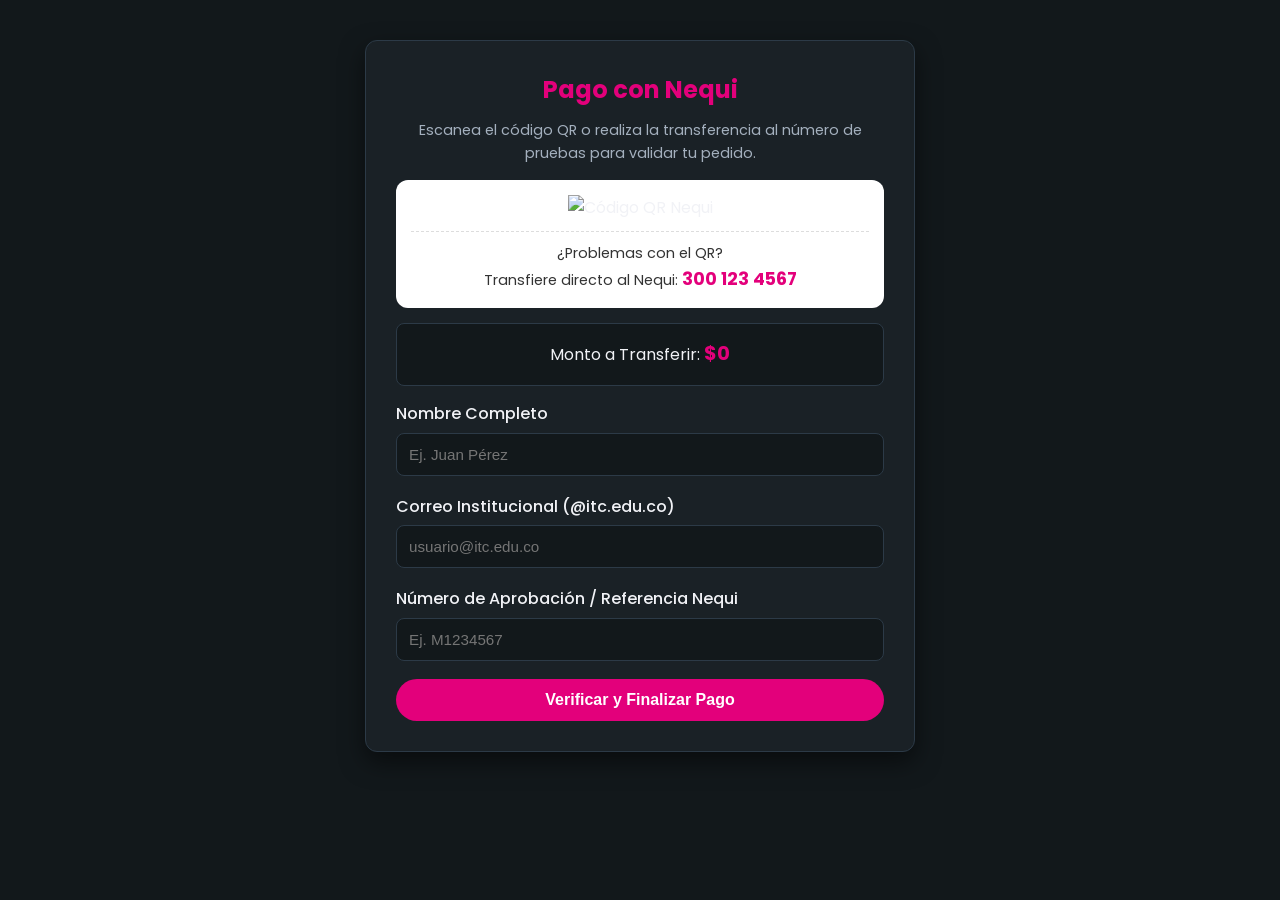
==== checkout.html @ 477646aa "Version inicial proyecto ITC Virtual Store" ====
<!DOCTYPE html>
<html lang="es">
<head>
  <meta charset="UTF-8">
  <meta name="viewport" content="width=device-width, initial-scale=1.0">
  <title>Pago con Nequi | ETITC Store</title>
  <link rel="stylesheet" href="css/style.css">
  <link rel="preconnect" href="https://fonts.googleapis.com">
  <link rel="preconnect" href="https://fonts.gstatic.com" crossorigin>
  <link href="https://fonts.googleapis.com/css2?family=Poppins:wght@300;400;600;700&display=swap" rel="stylesheet">
  <script src="https://kit.fontawesome.com/73f851add2.js" crossorigin="anonymous"></script>
</head>
<body>

  <main class="container">
    <section class="checkout-section">
      <h2><i class="fa-solid fa-qrcode"></i> Pago con Nequi</h2>
      <p class="checkout-subtitle">
        Escanea el código QR o realiza la transferencia al número de pruebas para validar tu pedido.
      </p>

      <div class="qr-container">
        <img src="https://api.qrserver.com/v1/create-qr-code/?size=200x200&data=Nequi-ETITC-Store" alt="Código QR Nequi">
        
        <div class="nequi-alt-info">
          <p>¿Problemas con el QR?</p>
          <p>Transfiere directo al Nequi: <strong class="nequi-phone">300 123 4567</strong></p>
        </div>
      </div>
      
      <div class="resumen-compra">
        <p>Monto a Transferir: <strong id="checkout-total" class="total-monto">$0</strong></p>
      </div>

      <form id="checkout-form">
        <div class="form-group">
          <label for="nombre">Nombre Completo</label>
          <input type="text" id="nombre" placeholder="Ej. Juan Pérez" required>
        </div>

        <div class="form-group">
          <label for="correo">Correo Institucional (@itc.edu.co)</label>
          <input 
            type="email" 
            id="correo" 
            placeholder="usuario@itc.edu.co" 
            required
          >
        </div>

        <div class="form-group">
          <label for="comprobante">Número de Aprobación / Referencia Nequi</label>
          <input type="text" id="comprobante" placeholder="Ej. M1234567" minlength="6" required>
        </div>

        <button type="submit" id="btn-confirmar-pago" class="btn-nequi">Verificar y Finalizar Pago</button>
      </form>
    </section>
  </main>

  <script src="https://cdn.jsdelivr.net/npm/@supabase/supabase-js@2"></script>
  <script type="module" src="./js/checkout.js"></script>
</body>
</html>
---- css/style.css ----
@import url('https://fonts.googleapis.com/css2?family=Poppins:wght@300;400;500;600;700&display=swap');

:root {
  --green-primary: #2ecc71;
  --green-light: #18281e;
  --green-hover: #27ae60;
  --bg-color: #12181b;
  --card-bg: #1a2126;
  --text-color: #f1f2f6;
  --text-muted: #a4b0be;
  --border-color: #2c3a47;
  --border-radius: 12px;
}

* {
  margin: 0;
  padding: 0;
  box-sizing: border-box;
  text-decoration: none;
  list-style: none;
}

body {
  font-family: 'Poppins', sans-serif;
  background-color: var(--bg-color);
  color: var(--text-color);
  line-height: 1.6;
}

.container {
  max-width: 1200px;
  margin: 0 auto;
  padding: 0 20px;
}

/* Header & Menu Nav */
.header {
  background: linear-gradient(135deg, #182026 0%, var(--bg-color) 100%);
  border-bottom: 1px solid var(--border-color);
}

.nav-container {
  display: flex;
  justify-content: space-between;
  align-items: center;
  padding: 20px 0;
}

.logo {
  display: flex;
  align-items: center;
  gap: 12px;
  font-size: 26px;
  font-weight: 700;
  color: var(--text-color);
}

.logo span {
  color: var(--green-primary);
}

.logo img {
  width: 45px;
  height: 45px;
  object-fit: contain;
}

.navbar ul {
  display: flex;
  gap: 20px;
}

.navbar ul li a {
  color: var(--text-color);
  font-weight: 500;
  transition: color 0.3s;
}

.navbar ul li a:hover {
  color: var(--green-primary);
}

#menu, .menu-icono {
  display: none;
}

/* Hero Section */
.hero {
  padding: 80px 0;
  text-align: center;
}

.hero-txt h1 {
  font-size: 2.8rem;
  margin-bottom: 15px;
}

.hero-txt h1 span {
  color: var(--green-primary);
}

.hero-txt p {
  font-size: 1.1rem;
  color: var(--text-muted);
  max-width: 600px;
  margin: 0 auto 30px auto;
}

.btn-primary {
  display: inline-block;
  padding: 12px 32px;
  background-color: var(--green-primary);
  color: #ffffff;
  border-radius: 25px;
  font-weight: 600;
  transition: background-color 0.3s ease;
  border: none;
  cursor: pointer;
  text-align: center;
}

.btn-primary:hover {
  background-color: var(--green-hover);
}

/* Beneficios */
.beneficios {
  padding: 60px 0;
  text-align: center;
}

.beneficios h2 {
  font-size: 2rem;
  margin-bottom: 40px;
}

.beneficios-grid {
  display: flex;
  gap: 20px;
  flex-wrap: wrap;
}

.beneficio-card {
  flex: 1;
  min-width: 250px;
  background: var(--card-bg);
  padding: 30px 20px;
  border-radius: var(--border-radius);
  border: 1px solid var(--border-color);
  box-shadow: 0 4px 15px rgba(0,0,0,0.3);
}

.beneficio-card i {
  font-size: 2.5rem;
  color: var(--green-primary);
  margin-bottom: 15px;
}

/* Catálogo de Productos */
.planes-section {
  padding: 60px 0;
}

.planes-section h2 {
  text-align: center;
  font-size: 2rem;
  margin-bottom: 40px;
}

.productos-container {
  display: grid;
  grid-template-columns: repeat(auto-fill, minmax(260px, 1fr));
  gap: 25px;
}

.producto-card {
  background: var(--card-bg);
  border-radius: var(--border-radius);
  border: 1px solid var(--border-color);
  overflow: hidden;
  box-shadow: 0 4px 15px rgba(0,0,0,0.3);
  display: flex;
  flex-direction: column;
  transition: transform 0.3s ease, box-shadow 0.3s ease, border-color 0.3s ease;
}

.producto-card:hover {
  transform: translateY(-5px);
  border-color: var(--green-primary);
  box-shadow: 0 8px 25px rgba(0,0,0,0.5);
}

.producto-card img {
  width: 100%;
  height: 200px;
  object-fit: cover;
}

.producto-info {
  padding: 20px;
  display: flex;
  flex-direction: column;
  flex-grow: 1;
}

.producto-title {
  font-size: 1.1rem;
  margin-bottom: 10px;
  color: var(--text-color);
}

.producto-precio {
  font-size: 1.25rem;
  color: var(--green-primary);
  font-weight: 700;
  margin-bottom: 15px;
}

.btn-comprar {
  margin-top: auto;
  padding: 10px;
  background-color: var(--green-primary);
  color: #fff;
  border: none;
  border-radius: 6px;
  font-weight: 600;
  cursor: pointer;
  transition: background-color 0.3s;
}

.btn-comprar:hover {
  background-color: var(--green-hover);
}

/* Contacto */
.contact {
  padding: 60px 0;
}

.contact-content {
  background: var(--green-light);
  border: 1px solid var(--green-primary);
  border-radius: var(--border-radius);
  padding: 40px 20px;
  text-align: center;
}

.contact-content h2 {
  margin-bottom: 20px;
}

.contact form {
  display: flex;
  justify-content: center;
  gap: 10px;
  max-width: 500px;
  margin: 0 auto;
}

.contact input {
  flex-grow: 1;
  padding: 12px 20px;
  background-color: var(--bg-color);
  color: var(--text-color);
  border: 1px solid var(--border-color);
  border-radius: 25px;
  outline: none;
}

.contact input::placeholder {
  color: var(--text-muted);
}

.btn-submit {
  padding: 12px 25px;
  background-color: var(--green-primary);
  color: white;
  border: none;
  border-radius: 25px;
  cursor: pointer;
  font-weight: 600;
}

.btn-submit:hover {
  background-color: var(--green-hover);
}

/* Footer */
.footer-container {
  text-align: center;
  padding: 30px 0;
  border-top: 1px solid var(--border-color);
  color: var(--text-muted);
}

/* Carrito Flotante */
.carrito-widget {
  position: fixed;
  bottom: 25px;
  right: 25px;
  z-index: 1000;
}

.btn-carrito {
  background-color: var(--green-primary);
  color: #fff;
  border: none;
  width: 60px;
  height: 60px;
  border-radius: 50%;
  font-size: 1.4rem;
  cursor: pointer;
  position: relative;
  box-shadow: 0 4px 15px rgba(0,0,0,0.4);
}

#carrito-contador {
  position: absolute;
  top: -5px;
  right: -5px;
  background-color: #e74c3c;
  color: white;
  border-radius: 50%;
  padding: 2px 8px;
  font-size: 0.8rem;
  font-weight: bold;
}

.carrito-modal {
  position: absolute;
  bottom: 70px;
  right: 0;
  width: 340px;
  background-color: var(--card-bg);
  border: 1px solid var(--border-color);
  border-radius: var(--border-radius);
  padding: 20px;
  box-shadow: 0 10px 25px rgba(0,0,0,0.5);
}

.carrito-modal.oculto {
  display: none;
}

.carrito-modal h3 {
  margin-bottom: 15px;
  border-bottom: 1px solid var(--border-color);
  padding-bottom: 10px;
}

#carrito-lista {
  max-height: 200px;
  overflow-y: auto;
  margin-bottom: 15px;
}

.item-carrito {
  display: flex;
  justify-content: space-between;
  align-items: center;
  margin-bottom: 12px;
  font-size: 0.9rem;
  border-bottom: 1px dashed var(--border-color);
  padding-bottom: 8px;
}

.item-carrito span {
  flex-grow: 1;
  padding-right: 10px;
}

.btn-eliminar-uno {
  background: none;
  border: none;
  color: #e74c3c;
  cursor: pointer;
  font-size: 1.1rem;
  transition: color 0.2s;
}

.btn-eliminar-uno:hover {
  color: #c0392b;
}

.carrito-resumen {
  border-top: 1px solid var(--border-color);
  padding-top: 15px;
  text-align: right;
}

.carrito-resumen #btn-pagar {
  width: 100%;
  margin-top: 10px;
  padding: 10px;
  background-color: var(--green-primary);
  color: white;
  border: none;
  border-radius: 6px;
  cursor: pointer;
  font-weight: 600;
}

/* --- ESTILOS CHECKOUT NEQUI --- */
.checkout-section {
  max-width: 550px;
  margin: 40px auto;
  background-color: var(--card-bg);
  border: 1px solid var(--border-color);
  border-radius: var(--border-radius);
  padding: 30px;
  box-shadow: 0 10px 25px rgba(0, 0, 0, 0.5);
}

.checkout-section h2 {
  margin-bottom: 10px;
  text-align: center;
  color: #e3007b;
}

.checkout-subtitle {
  text-align: center;
  color: var(--text-muted);
  font-size: 0.9rem;
  margin-bottom: 15px;
}

.qr-container {
  text-align: center;
  background-color: #fff;
  padding: 15px;
  border-radius: 12px;
  margin: 15px 0;
}

.qr-container img {
  width: 200px;
  height: 200px;
  object-fit: contain;
}

.nequi-alt-info {
  margin-top: 10px;
  padding-top: 10px;
  border-top: 1px dashed #ddd;
  color: #333;
  font-size: 0.9rem;
}

.nequi-phone {
  color: #e3007b;
  font-size: 1.1rem;
}

.form-group {
  margin-bottom: 18px;
}

.form-group label {
  display: block;
  margin-bottom: 6px;
  font-weight: 500;
}

.form-group input {
  width: 100%;
  padding: 12px;
  background-color: var(--bg-color);
  border: 1px solid var(--border-color);
  border-radius: 8px;
  color: var(--text-color);
  font-size: 0.95rem;
  outline: none;
}

.form-group input:focus {
  border-color: #e3007b;
}

.resumen-compra {
  background-color: var(--bg-color);
  padding: 15px;
  border-radius: 8px;
  margin-bottom: 15px;
  border: 1px solid var(--border-color);
  text-align: center;
}

.total-monto {
  color: #e3007b;
  font-size: 1.2rem;
}

.btn-nequi {
  background-color: #e3007b;
  color: white;
  border: none;
  padding: 12px;
  border-radius: 25px;
  font-weight: 600;
  width: 100%;
  cursor: pointer;
  font-size: 1rem;
  transition: background 0.3s;
}

.btn-nequi:hover {
  background-color: #b00060;
}

/* Responsive */
@media (max-width: 768px) {
  .menu-icono {
    display: block;
    font-size: 24px;
    color: var(--text-color);
    cursor: pointer;
  }

  .navbar {
    position: absolute;
    top: 70px;
    left: 0;
    right: 0;
    background-color: var(--card-bg);
    border-bottom: 1px solid var(--border-color);
    display: none;
    box-shadow: 0 4px 10px rgba(0,0,0,0.5);
  }

  .navbar ul {
    flex-direction: column;
    padding: 20px;
    text-align: center;
  }

  #menu:checked ~ .navbar {
    display: block;
  }

  .contact form {
    flex-direction: column;
  }
}
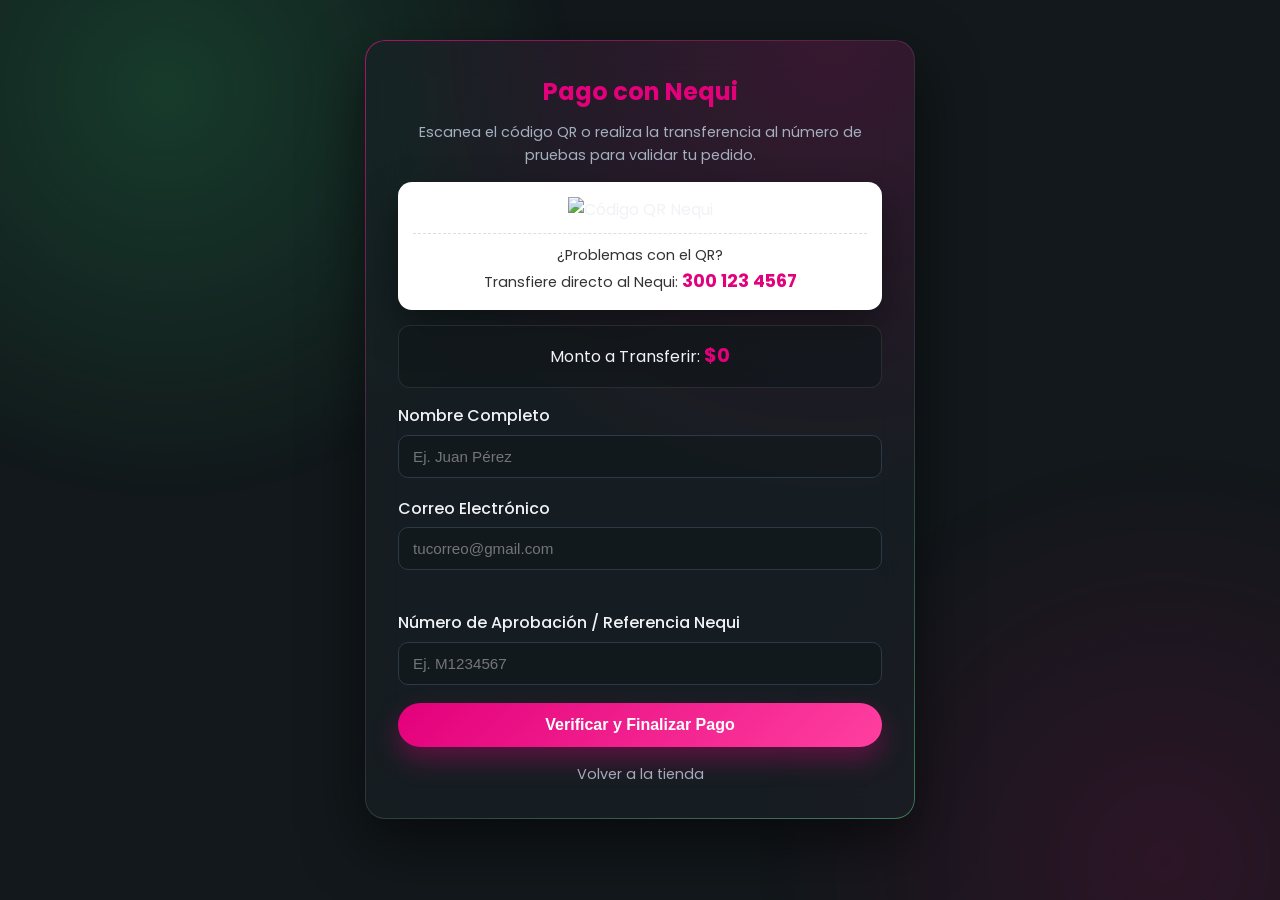
==== commit d746d1fc: "Improve virtual store checkout and 3D effects Co-authored-by: Copilot <223556219+Copilot@users.norep" ====
--- a/checkout.html
+++ b/checkout.html
@@ -3,17 +3,18 @@
 <head>
   <meta charset="UTF-8">
   <meta name="viewport" content="width=device-width, initial-scale=1.0">
+  <meta name="theme-color" content="#12181b">
   <title>Pago con Nequi | ETITC Store</title>
   <link rel="stylesheet" href="css/style.css">
   <link rel="preconnect" href="https://fonts.googleapis.com">
   <link rel="preconnect" href="https://fonts.gstatic.com" crossorigin>
-  <link href="https://fonts.googleapis.com/css2?family=Poppins:wght@300;400;600;700&display=swap" rel="stylesheet">
+  <link href="https://fonts.googleapis.com/css2?family=Poppins:wght@300;400;500;600;700&display=swap" rel="stylesheet">
   <script src="https://kit.fontawesome.com/73f851add2.js" crossorigin="anonymous"></script>
 </head>
 <body>
 
   <main class="container">
-    <section class="checkout-section">
+    <section class="checkout-section reveal" data-tilt data-tilt-max="3" data-tilt-scale="1.01" data-tilt-pausar-foco>
       <h2><i class="fa-solid fa-qrcode"></i> Pago con Nequi</h2>
       <p class="checkout-subtitle">
         Escanea el código QR o realiza la transferencia al número de pruebas para validar tu pedido.
@@ -35,17 +36,21 @@
       <form id="checkout-form">
         <div class="form-group">
           <label for="nombre">Nombre Completo</label>
-          <input type="text" id="nombre" placeholder="Ej. Juan Pérez" required>
+          <input type="text" id="nombre" placeholder="Ej. Juan Pérez" autocomplete="name" required>
         </div>
 
         <div class="form-group">
-          <label for="correo">Correo Institucional (@itc.edu.co)</label>
+          <label for="correo">Correo Electrónico</label>
           <input 
             type="email" 
             id="correo" 
-            placeholder="usuario@itc.edu.co" 
+            placeholder="tucorreo@gmail.com"
+            autocomplete="email"
+            inputmode="email"
+            aria-describedby="correo-error"
             required
           >
+          <small id="correo-error" class="form-error" role="alert"></small>
         </div>
 
         <div class="form-group">
@@ -55,6 +60,8 @@
 
         <button type="submit" id="btn-confirmar-pago" class="btn-nequi">Verificar y Finalizar Pago</button>
       </form>
+
+      <a href="index.html" class="volver-tienda"><i class="fa-solid fa-arrow-left"></i> Volver a la tienda</a>
     </section>
   </main>
 
--- a/css/style.css
+++ b/css/style.css
@@ -1,4 +1,8 @@
-@import url('https://fonts.googleapis.com/css2?family=Poppins:wght@300;400;500;600;700&display=swap');
+/* =====================================================================
+   ETITC Virtual Store — style.css
+   Fuente Poppins: se carga con <link> en cada HTML (sin @import bloqueante).
+   Animaciones: solo transform / opacity (GPU). Efectos pesados se reducen en móvil.
+   ===================================================================== */
 
 :root {
   --green-primary: #2ecc71;
@@ -10,6 +14,13 @@
   --text-muted: #a4b0be;
   --border-color: #2c3a47;
   --border-radius: 12px;
+
+  /* Nuevos tokens */
+  --nequi: #e3007b;
+  --nequi-dark: #b00060;
+  --glass-bg: rgba(26, 33, 38, 0.62);
+  --glass-border: rgba(255, 255, 255, 0.09);
+  --ease-out: cubic-bezier(0.22, 1, 0.36, 1);
 }
 
 * {
@@ -20,11 +31,49 @@
   list-style: none;
 }
 
+html {
+  scroll-behavior: smooth;
+  scroll-padding-top: 90px;
+}
+
 body {
   font-family: 'Poppins', sans-serif;
   background-color: var(--bg-color);
   color: var(--text-color);
   line-height: 1.6;
+  overflow-x: hidden;
+}
+
+/* ---------- Fondo "aurora" (2 orbes con deriva suave, solo transform) ---------- */
+body::before,
+body::after {
+  content: "";
+  position: fixed;
+  z-index: -1;
+  pointer-events: none;
+  width: 70vmax;
+  height: 70vmax;
+  border-radius: 50%;
+  will-change: transform;
+}
+
+body::before {
+  top: -28vmax;
+  left: -22vmax;
+  background: radial-gradient(circle, rgba(46, 204, 113, 0.2), transparent 65%);
+  animation: deriva 24s ease-in-out infinite alternate;
+}
+
+body::after {
+  bottom: -32vmax;
+  right: -26vmax;
+  background: radial-gradient(circle, rgba(227, 0, 123, 0.13), transparent 65%);
+  animation: deriva 30s ease-in-out infinite alternate-reverse;
+}
+
+@keyframes deriva {
+  from { transform: translate3d(0, 0, 0) scale(1); }
+  to   { transform: translate3d(9vmax, 6vmax, 0) scale(1.15); }
 }
 
 .container {
@@ -33,17 +82,22 @@
   padding: 0 20px;
 }
 
-/* Header & Menu Nav */
+/* ===================== Header & Menu Nav (glass) ===================== */
 .header {
-  background: linear-gradient(135deg, #182026 0%, var(--bg-color) 100%);
-  border-bottom: 1px solid var(--border-color);
+  position: sticky;
+  top: 0;
+  z-index: 900;
+  background: rgba(18, 24, 27, 0.65);
+  -webkit-backdrop-filter: blur(16px) saturate(140%);
+  backdrop-filter: blur(16px) saturate(140%);
+  border-bottom: 1px solid var(--glass-border);
 }
 
 .nav-container {
   display: flex;
   justify-content: space-between;
   align-items: center;
-  padding: 20px 0;
+  padding: 14px 0;
 }
 
 .logo {
@@ -63,75 +117,260 @@
   width: 45px;
   height: 45px;
   object-fit: contain;
+  transition: transform 0.6s var(--ease-out);
+}
+
+.logo:hover img {
+  transform: rotateY(360deg);
 }
 
 .navbar ul {
   display: flex;
-  gap: 20px;
+  gap: 8px;
 }
 
 .navbar ul li a {
+  position: relative;
+  display: block;
+  padding: 6px 14px;
   color: var(--text-color);
   font-weight: 500;
-  transition: color 0.3s;
+  border-radius: 20px;
+  transition: color 0.3s, background-color 0.3s;
 }
 
 .navbar ul li a:hover {
   color: var(--green-primary);
+  background-color: rgba(46, 204, 113, 0.1);
 }
 
 #menu, .menu-icono {
   display: none;
 }
 
-/* Hero Section */
+/* ===================== Hero 3D ===================== */
 .hero {
-  padding: 80px 0;
-  text-align: center;
+  padding: 70px 0 40px;
+}
+
+.hero-grid {
+  display: grid;
+  grid-template-columns: 1.1fr 0.9fr;
+  align-items: center;
+  gap: 40px;
+}
+
+.hero-txt {
+  text-align: left;
+}
+
+.hero-badge {
+  display: inline-flex;
+  align-items: center;
+  gap: 8px;
+  padding: 6px 16px;
+  margin-bottom: 18px;
+  font-size: 0.85rem;
+  font-weight: 500;
+  color: var(--green-primary);
+  background: rgba(46, 204, 113, 0.1);
+  border: 1px solid rgba(46, 204, 113, 0.3);
+  border-radius: 25px;
 }
 
 .hero-txt h1 {
-  font-size: 2.8rem;
-  margin-bottom: 15px;
+  font-size: clamp(2.2rem, 5vw, 3.6rem);
+  line-height: 1.1;
+  margin-bottom: 18px;
 }
 
 .hero-txt h1 span {
+  background: linear-gradient(90deg, var(--green-primary), #7bed9f);
+  -webkit-background-clip: text;
+  background-clip: text;
+  -webkit-text-fill-color: transparent;
   color: var(--green-primary);
 }
 
 .hero-txt p {
   font-size: 1.1rem;
   color: var(--text-muted);
-  max-width: 600px;
-  margin: 0 auto 30px auto;
-}
-
+  max-width: 520px;
+  margin: 0 0 30px 0;
+}
+
+/* Escena 3D: pila de capas de cristal */
+.hero-3d {
+  perspective: 1100px;
+  height: 380px;
+  display: grid;
+  place-items: center;
+}
+
+.hero-float {
+  animation: flotar 7s ease-in-out infinite;
+}
+
+@keyframes flotar {
+  0%, 100% { transform: translateY(-8px); }
+  50%      { transform: translateY(10px); }
+}
+
+.hero-stack {
+  --hrx: -12deg;
+  --hry: 18deg;
+  position: relative;
+  width: 270px;
+  height: 270px;
+  transform-style: preserve-3d;
+  transform: rotateX(var(--hrx)) rotateY(var(--hry));
+  transition: transform 0.35s ease-out;
+}
+
+.hero-layer {
+  position: absolute;
+  inset: 0;
+  border-radius: 28px;
+  border: 1px solid var(--glass-border);
+}
+
+.hero-layer.l1 {
+  transform: translateZ(-90px) scale(1.08);
+  background: linear-gradient(135deg, rgba(46, 204, 113, 0.5), rgba(24, 40, 30, 0.2));
+  box-shadow: 0 40px 80px rgba(46, 204, 113, 0.18);
+}
+
+.hero-layer.l2 {
+  transform: translateZ(-30px);
+  background:
+    linear-gradient(rgba(255, 255, 255, 0.05) 1px, transparent 1px) 0 0 / 28px 28px,
+    linear-gradient(90deg, rgba(255, 255, 255, 0.05) 1px, transparent 1px) 0 0 / 28px 28px,
+    rgba(26, 33, 38, 0.7);
+}
+
+.hero-layer.l3 {
+  inset: 26px;
+  transform: translateZ(40px);
+  display: grid;
+  place-items: center;
+  font-size: 4.2rem;
+  color: var(--green-primary);
+  background: linear-gradient(145deg, rgba(255, 255, 255, 0.14), rgba(255, 255, 255, 0.03));
+  border-color: rgba(255, 255, 255, 0.18);
+  box-shadow: inset 0 1px 0 rgba(255, 255, 255, 0.2), 0 20px 40px rgba(0, 0, 0, 0.35);
+}
+
+.hero-chip {
+  position: absolute;
+  display: grid;
+  place-items: center;
+  width: 54px;
+  height: 54px;
+  font-size: 1.3rem;
+  color: #fff;
+  border-radius: 16px;
+  background: linear-gradient(135deg, var(--green-primary), var(--green-hover));
+  box-shadow: 0 14px 28px rgba(0, 0, 0, 0.4);
+  transform: translateZ(120px);
+}
+
+.hero-chip.c1 { top: -14px; right: -18px; }
+.hero-chip.c2 { bottom: 26px; left: -26px; background: linear-gradient(135deg, #e3007b, #ff5fb0); transform: translateZ(95px); }
+.hero-chip.c3 { bottom: -18px; right: 34px; background: linear-gradient(135deg, #3498db, #74b9ff); transform: translateZ(140px); }
+
+/* ===================== Botones ===================== */
 .btn-primary {
+  position: relative;
+  overflow: hidden;
   display: inline-block;
   padding: 12px 32px;
-  background-color: var(--green-primary);
+  background: linear-gradient(135deg, var(--green-primary), var(--green-hover));
   color: #ffffff;
   border-radius: 25px;
   font-weight: 600;
-  transition: background-color 0.3s ease;
   border: none;
   cursor: pointer;
   text-align: center;
+  box-shadow: 0 8px 20px rgba(46, 204, 113, 0.25);
+  transition: transform 0.3s var(--ease-out), box-shadow 0.3s ease;
+}
+
+.btn-primary::after {
+  content: "";
+  position: absolute;
+  top: 0;
+  left: -75%;
+  width: 50%;
+  height: 100%;
+  background: linear-gradient(120deg, transparent, rgba(255, 255, 255, 0.35), transparent);
+  transform: skewX(-20deg);
 }
 
 .btn-primary:hover {
-  background-color: var(--green-hover);
-}
-
-/* Beneficios */
+  transform: translateY(-3px);
+  box-shadow: 0 14px 28px rgba(46, 204, 113, 0.35);
+}
+
+.btn-primary:hover::after {
+  left: 130%;
+  transition: left 0.7s ease;
+}
+
+.btn-primary:active {
+  transform: translateY(0) scale(0.98);
+}
+
+/* ===================== Tilt genérico ===================== */
+[data-tilt] {
+  position: relative;
+  transform-style: preserve-3d;
+  transform: perspective(1000px) rotateX(0deg) rotateY(0deg) scale(1);
+  transition: transform 0.6s var(--ease-out), box-shadow 0.4s ease, border-color 0.3s ease;
+}
+
+[data-tilt].is-tilting {
+  transition: transform 0.08s linear, box-shadow 0.25s ease, border-color 0.3s ease;
+  will-change: transform;
+}
+
+/* Brillo (glare) que sigue al cursor */
+[data-tilt]::after {
+  content: "";
+  position: absolute;
+  inset: 0;
+  border-radius: inherit;
+  pointer-events: none;
+  opacity: 0;
+  background: radial-gradient(circle at var(--mx, 50%) var(--my, 0%), rgba(255, 255, 255, 0.16), transparent 55%);
+  transition: opacity 0.35s ease;
+}
+
+[data-tilt].is-tilting::after {
+  opacity: 1;
+}
+
+/* ===================== Beneficios ===================== */
 .beneficios {
   padding: 60px 0;
   text-align: center;
 }
 
-.beneficios h2 {
+.beneficios h2,
+.planes-section h2 {
+  position: relative;
   font-size: 2rem;
-  margin-bottom: 40px;
+  margin-bottom: 48px;
+}
+
+.beneficios h2::after,
+.planes-section h2::after {
+  content: "";
+  display: block;
+  width: 56px;
+  height: 4px;
+  margin: 12px auto 0;
+  border-radius: 4px;
+  background: linear-gradient(90deg, var(--green-primary), #7bed9f);
 }
 
 .beneficios-grid {
@@ -143,57 +382,94 @@
 .beneficio-card {
   flex: 1;
   min-width: 250px;
-  background: var(--card-bg);
-  padding: 30px 20px;
-  border-radius: var(--border-radius);
-  border: 1px solid var(--border-color);
-  box-shadow: 0 4px 15px rgba(0,0,0,0.3);
+  background: linear-gradient(160deg, rgba(36, 46, 53, 0.75), rgba(22, 28, 33, 0.8));
+  padding: 34px 22px;
+  border-radius: 16px;
+  border: 1px solid var(--glass-border);
+  box-shadow: var(--sx, 0px) var(--sy, 10px) 30px rgba(0, 0, 0, 0.35);
 }
 
 .beneficio-card i {
+  display: inline-block;
   font-size: 2.5rem;
   color: var(--green-primary);
   margin-bottom: 15px;
-}
-
-/* Catálogo de Productos */
+  transition: transform 0.4s var(--ease-out), text-shadow 0.4s ease;
+}
+
+.beneficio-card.is-tilting i {
+  transform: translateZ(46px);
+  text-shadow: 0 0 22px rgba(46, 204, 113, 0.7);
+}
+
+.beneficio-card h3 {
+  transition: transform 0.4s var(--ease-out);
+}
+
+.beneficio-card.is-tilting h3 {
+  transform: translateZ(24px);
+}
+
+/* ===================== Catálogo de Productos ===================== */
 .planes-section {
   padding: 60px 0;
 }
 
 .planes-section h2 {
   text-align: center;
-  font-size: 2rem;
-  margin-bottom: 40px;
 }
 
 .productos-container {
   display: grid;
   grid-template-columns: repeat(auto-fill, minmax(260px, 1fr));
-  gap: 25px;
+  gap: 28px;
+}
+
+.cargando {
+  grid-column: 1 / -1;
+  text-align: center;
+  color: var(--text-muted);
+  padding: 30px 0;
 }
 
 .producto-card {
-  background: var(--card-bg);
-  border-radius: var(--border-radius);
-  border: 1px solid var(--border-color);
-  overflow: hidden;
-  box-shadow: 0 4px 15px rgba(0,0,0,0.3);
+  background: linear-gradient(160deg, rgba(36, 46, 53, 0.85), rgba(22, 28, 33, 0.92));
+  border-radius: 16px;
+  border: 1px solid var(--glass-border);
   display: flex;
   flex-direction: column;
-  transition: transform 0.3s ease, box-shadow 0.3s ease, border-color 0.3s ease;
-}
-
-.producto-card:hover {
-  transform: translateY(-5px);
-  border-color: var(--green-primary);
-  box-shadow: 0 8px 25px rgba(0,0,0,0.5);
+  box-shadow: var(--sx, 0px) var(--sy, 10px) 30px rgba(0, 0, 0, 0.4);
+}
+
+.producto-card.is-tilting {
+  border-color: rgba(46, 204, 113, 0.65);
+  box-shadow:
+    var(--sx, 0px) var(--sy, 18px) 40px rgba(0, 0, 0, 0.55),
+    0 0 36px rgba(46, 204, 113, 0.14);
+}
+
+@media (hover: hover) and (pointer: fine) {
+  .producto-card:not(.is-tilting):hover {
+    border-color: rgba(46, 204, 113, 0.5);
+  }
+}
+
+.producto-media {
+  overflow: hidden;
+  border-radius: 15px 15px 0 0;
+  background: #0f1417;
 }
 
 .producto-card img {
+  display: block;
   width: 100%;
   height: 200px;
   object-fit: cover;
+  transition: transform 0.7s var(--ease-out);
+}
+
+.producto-card.is-tilting img {
+  transform: scale(1.08);
 }
 
 .producto-info {
@@ -207,6 +483,7 @@
   font-size: 1.1rem;
   margin-bottom: 10px;
   color: var(--text-color);
+  transition: transform 0.4s var(--ease-out);
 }
 
 .producto-precio {
@@ -214,35 +491,78 @@
   color: var(--green-primary);
   font-weight: 700;
   margin-bottom: 15px;
-}
+  transition: transform 0.4s var(--ease-out), text-shadow 0.4s ease;
+}
+
+/* Elementos que "saltan" hacia el usuario al inclinar la tarjeta */
+.producto-card.is-tilting .producto-title { transform: translateZ(26px); }
+.producto-card.is-tilting .producto-precio { transform: translateZ(38px); text-shadow: 0 0 18px rgba(46, 204, 113, 0.55); }
+.producto-card.is-tilting .btn-comprar { transform: translateZ(30px); }
 
 .btn-comprar {
   margin-top: auto;
-  padding: 10px;
-  background-color: var(--green-primary);
+  padding: 11px;
+  background: linear-gradient(135deg, var(--green-primary), var(--green-hover));
   color: #fff;
   border: none;
-  border-radius: 6px;
+  border-radius: 8px;
   font-weight: 600;
   cursor: pointer;
-  transition: background-color 0.3s;
+  box-shadow: 0 8px 18px rgba(46, 204, 113, 0.2);
+  transition: transform 0.4s var(--ease-out), box-shadow 0.3s, filter 0.3s;
 }
 
 .btn-comprar:hover {
-  background-color: var(--green-hover);
-}
-
-/* Contacto */
+  filter: brightness(1.1);
+  box-shadow: 0 12px 24px rgba(46, 204, 113, 0.35);
+}
+
+.btn-comprar:active {
+  filter: brightness(0.95);
+}
+
+.btn-comprar.agregado {
+  animation: pulso 0.5s var(--ease-out);
+}
+
+@keyframes pulso {
+  0%   { box-shadow: 0 0 0 0 rgba(46, 204, 113, 0.7); }
+  100% { box-shadow: 0 0 0 16px rgba(46, 204, 113, 0); }
+}
+
+/* ===================== Entrada animada (reveal) ===================== */
+.js-3d .reveal {
+  opacity: 0;
+}
+
+.js-3d .reveal.visible {
+  opacity: 1;
+  /* "backwards": al terminar no retiene el transform, así el tilt inline sigue funcionando */
+  animation: entrada 0.85s var(--ease-out) backwards;
+  animation-delay: calc(var(--i, 0) * 70ms);
+}
+
+@keyframes entrada {
+  from { opacity: 0; transform: perspective(900px) translateY(36px) rotateX(-12deg) scale(0.96); }
+  to   { opacity: 1; transform: perspective(900px) translateY(0) rotateX(0deg) scale(1); }
+}
+
+/* ===================== Contacto ===================== */
 .contact {
   padding: 60px 0;
 }
 
 .contact-content {
-  background: var(--green-light);
-  border: 1px solid var(--green-primary);
-  border-radius: var(--border-radius);
-  padding: 40px 20px;
+  background:
+    radial-gradient(circle at 15% 0%, rgba(46, 204, 113, 0.18), transparent 55%),
+    var(--glass-bg);
+  -webkit-backdrop-filter: blur(14px);
+  backdrop-filter: blur(14px);
+  border: 1px solid rgba(46, 204, 113, 0.45);
+  border-radius: 18px;
+  padding: 44px 20px;
   text-align: center;
+  box-shadow: 0 20px 50px rgba(0, 0, 0, 0.35);
 }
 
 .contact-content h2 {
@@ -260,11 +580,17 @@
 .contact input {
   flex-grow: 1;
   padding: 12px 20px;
-  background-color: var(--bg-color);
+  background-color: rgba(18, 24, 27, 0.8);
   color: var(--text-color);
   border: 1px solid var(--border-color);
   border-radius: 25px;
   outline: none;
+  transition: border-color 0.3s, box-shadow 0.3s;
+}
+
+.contact input:focus {
+  border-color: var(--green-primary);
+  box-shadow: 0 0 0 4px rgba(46, 204, 113, 0.15);
 }
 
 .contact input::placeholder {
@@ -273,36 +599,38 @@
 
 .btn-submit {
   padding: 12px 25px;
-  background-color: var(--green-primary);
+  background: linear-gradient(135deg, var(--green-primary), var(--green-hover));
   color: white;
   border: none;
   border-radius: 25px;
   cursor: pointer;
   font-weight: 600;
+  transition: transform 0.3s var(--ease-out), box-shadow 0.3s;
 }
 
 .btn-submit:hover {
-  background-color: var(--green-hover);
-}
-
-/* Footer */
+  transform: translateY(-2px);
+  box-shadow: 0 10px 22px rgba(46, 204, 113, 0.3);
+}
+
+/* ===================== Footer ===================== */
 .footer-container {
   text-align: center;
   padding: 30px 0;
-  border-top: 1px solid var(--border-color);
+  border-top: 1px solid var(--glass-border);
   color: var(--text-muted);
 }
 
-/* Carrito Flotante */
+/* ===================== Carrito Flotante ===================== */
 .carrito-widget {
   position: fixed;
-  bottom: 25px;
+  bottom: calc(25px + env(safe-area-inset-bottom, 0px));
   right: 25px;
   z-index: 1000;
 }
 
 .btn-carrito {
-  background-color: var(--green-primary);
+  background: linear-gradient(135deg, var(--green-primary), var(--green-hover));
   color: #fff;
   border: none;
   width: 60px;
@@ -311,7 +639,31 @@
   font-size: 1.4rem;
   cursor: pointer;
   position: relative;
-  box-shadow: 0 4px 15px rgba(0,0,0,0.4);
+  box-shadow: 0 10px 25px rgba(46, 204, 113, 0.35), 0 4px 15px rgba(0, 0, 0, 0.4);
+  transition: transform 0.35s var(--ease-out);
+}
+
+.btn-carrito::before {
+  content: "";
+  position: absolute;
+  inset: 0;
+  border-radius: 50%;
+  border: 2px solid var(--green-primary);
+  animation: anillo 2.8s ease-out infinite;
+  pointer-events: none;
+}
+
+@keyframes anillo {
+  0%   { transform: scale(1);   opacity: 0.7; }
+  100% { transform: scale(1.7); opacity: 0; }
+}
+
+.btn-carrito:hover {
+  transform: scale(1.1) rotate(-6deg);
+}
+
+.btn-carrito:active {
+  transform: scale(0.95);
 }
 
 #carrito-contador {
@@ -324,18 +676,38 @@
   padding: 2px 8px;
   font-size: 0.8rem;
   font-weight: bold;
+  box-shadow: 0 4px 10px rgba(231, 76, 60, 0.5);
+}
+
+#carrito-contador.bump {
+  animation: rebote 0.45s var(--ease-out);
+}
+
+@keyframes rebote {
+  0%   { transform: scale(1); }
+  40%  { transform: scale(1.5); }
+  100% { transform: scale(1); }
 }
 
 .carrito-modal {
   position: absolute;
-  bottom: 70px;
+  bottom: 74px;
   right: 0;
-  width: 340px;
-  background-color: var(--card-bg);
-  border: 1px solid var(--border-color);
-  border-radius: var(--border-radius);
+  width: min(340px, calc(100vw - 50px));
+  background-color: var(--glass-bg);
+  -webkit-backdrop-filter: blur(18px) saturate(150%);
+  backdrop-filter: blur(18px) saturate(150%);
+  border: 1px solid var(--glass-border);
+  border-radius: 16px;
   padding: 20px;
-  box-shadow: 0 10px 25px rgba(0,0,0,0.5);
+  box-shadow: 0 24px 60px rgba(0, 0, 0, 0.6);
+  transform-origin: bottom right;
+  animation: abrirCarrito 0.4s var(--ease-out);
+}
+
+@keyframes abrirCarrito {
+  from { opacity: 0; transform: perspective(700px) rotateX(-16deg) translateY(16px) scale(0.94); }
+  to   { opacity: 1; transform: perspective(700px) rotateX(0deg) translateY(0) scale(1); }
 }
 
 .carrito-modal.oculto {
@@ -344,7 +716,7 @@
 
 .carrito-modal h3 {
   margin-bottom: 15px;
-  border-bottom: 1px solid var(--border-color);
+  border-bottom: 1px solid var(--glass-border);
   padding-bottom: 10px;
 }
 
@@ -375,15 +747,16 @@
   color: #e74c3c;
   cursor: pointer;
   font-size: 1.1rem;
-  transition: color 0.2s;
+  transition: color 0.2s, transform 0.2s;
 }
 
 .btn-eliminar-uno:hover {
-  color: #c0392b;
+  color: #ff6b5b;
+  transform: scale(1.2);
 }
 
 .carrito-resumen {
-  border-top: 1px solid var(--border-color);
+  border-top: 1px solid var(--glass-border);
   padding-top: 15px;
   text-align: right;
 }
@@ -392,29 +765,47 @@
   width: 100%;
   margin-top: 10px;
   padding: 10px;
-  background-color: var(--green-primary);
   color: white;
-  border: none;
-  border-radius: 6px;
-  cursor: pointer;
+  border-radius: 8px;
   font-weight: 600;
 }
 
-/* --- ESTILOS CHECKOUT NEQUI --- */
+/* ===================== CHECKOUT NEQUI (glass 3D) ===================== */
 .checkout-section {
+  position: relative;
   max-width: 550px;
   margin: 40px auto;
-  background-color: var(--card-bg);
-  border: 1px solid var(--border-color);
-  border-radius: var(--border-radius);
-  padding: 30px;
-  box-shadow: 0 10px 25px rgba(0, 0, 0, 0.5);
+  background:
+    radial-gradient(circle at 85% 0%, rgba(227, 0, 123, 0.16), transparent 50%),
+    var(--glass-bg);
+  -webkit-backdrop-filter: blur(18px) saturate(140%);
+  backdrop-filter: blur(18px) saturate(140%);
+  border: 1px solid var(--glass-border);
+  border-radius: 20px;
+  padding: 32px;
+  box-shadow: var(--sx, 0px) var(--sy, 24px) 60px rgba(0, 0, 0, 0.55);
+}
+
+/* Borde luminoso con degradado */
+.checkout-section::before {
+  content: "";
+  position: absolute;
+  inset: -1px;
+  border-radius: inherit;
+  padding: 1px;
+  background: linear-gradient(145deg, rgba(227, 0, 123, 0.7), transparent 40%, transparent 60%, rgba(46, 204, 113, 0.5));
+  -webkit-mask: linear-gradient(#000 0 0) content-box, linear-gradient(#000 0 0);
+  -webkit-mask-composite: xor;
+  mask: linear-gradient(#000 0 0) content-box exclude, linear-gradient(#000 0 0);
+  pointer-events: none;
 }
 
 .checkout-section h2 {
+  display: block;
   margin-bottom: 10px;
   text-align: center;
-  color: #e3007b;
+  color: var(--nequi);
+  transition: transform 0.4s var(--ease-out);
 }
 
 .checkout-subtitle {
@@ -428,12 +819,15 @@
   text-align: center;
   background-color: #fff;
   padding: 15px;
-  border-radius: 12px;
+  border-radius: 14px;
   margin: 15px 0;
+  box-shadow: 0 18px 40px rgba(0, 0, 0, 0.4);
+  transition: transform 0.45s var(--ease-out);
 }
 
 .qr-container img {
   width: 200px;
+  max-width: 100%;
   height: 200px;
   object-fit: contain;
 }
@@ -447,7 +841,7 @@
 }
 
 .nequi-phone {
-  color: #e3007b;
+  color: var(--nequi);
   font-size: 1.1rem;
 }
 
@@ -463,52 +857,156 @@
 
 .form-group input {
   width: 100%;
-  padding: 12px;
-  background-color: var(--bg-color);
+  padding: 12px 14px;
+  background-color: rgba(18, 24, 27, 0.75);
   border: 1px solid var(--border-color);
-  border-radius: 8px;
+  border-radius: 10px;
   color: var(--text-color);
   font-size: 0.95rem;
   outline: none;
+  transition: border-color 0.3s, box-shadow 0.3s;
 }
 
 .form-group input:focus {
-  border-color: #e3007b;
+  border-color: var(--nequi);
+  box-shadow: 0 0 0 4px rgba(227, 0, 123, 0.16);
+}
+
+.form-group input.input-error {
+  border-color: #e74c3c;
+  box-shadow: 0 0 0 4px rgba(231, 76, 60, 0.18);
+  animation: temblor 0.4s ease;
+}
+
+@keyframes temblor {
+  0%, 100% { transform: translateX(0); }
+  25%      { transform: translateX(-6px); }
+  75%      { transform: translateX(6px); }
+}
+
+.form-error {
+  display: block;
+  min-height: 1.2em;
+  margin-top: 6px;
+  font-size: 0.82rem;
+  color: #ff7675;
 }
 
 .resumen-compra {
-  background-color: var(--bg-color);
+  background-color: rgba(18, 24, 27, 0.7);
   padding: 15px;
-  border-radius: 8px;
+  border-radius: 12px;
   margin-bottom: 15px;
-  border: 1px solid var(--border-color);
+  border: 1px solid var(--glass-border);
   text-align: center;
+  transition: transform 0.45s var(--ease-out);
 }
 
 .total-monto {
-  color: #e3007b;
+  color: var(--nequi);
   font-size: 1.2rem;
 }
 
 .btn-nequi {
-  background-color: #e3007b;
+  position: relative;
+  overflow: hidden;
+  background: linear-gradient(135deg, var(--nequi), #ff3fa0);
   color: white;
   border: none;
-  padding: 12px;
+  padding: 13px;
   border-radius: 25px;
   font-weight: 600;
   width: 100%;
   cursor: pointer;
   font-size: 1rem;
-  transition: background 0.3s;
-}
-
-.btn-nequi:hover {
-  background-color: #b00060;
-}
-
-/* Responsive */
+  box-shadow: 0 12px 26px rgba(227, 0, 123, 0.35);
+  transition: transform 0.45s var(--ease-out), box-shadow 0.3s, filter 0.3s;
+}
+
+.btn-nequi:hover:not(:disabled) {
+  filter: brightness(1.08);
+  box-shadow: 0 16px 32px rgba(227, 0, 123, 0.5);
+}
+
+.btn-nequi:active:not(:disabled) {
+  filter: brightness(0.95);
+}
+
+.btn-nequi:disabled {
+  cursor: progress;
+  opacity: 0.85;
+}
+
+/* Barrido de luz mientras se verifica el pago */
+.btn-nequi:disabled::after {
+  content: "";
+  position: absolute;
+  top: 0;
+  left: -60%;
+  width: 50%;
+  height: 100%;
+  background: linear-gradient(120deg, transparent, rgba(255, 255, 255, 0.35), transparent);
+  animation: barrido 1.2s linear infinite;
+}
+
+@keyframes barrido {
+  to { left: 130%; }
+}
+
+.volver-tienda {
+  display: block;
+  margin-top: 16px;
+  text-align: center;
+  font-size: 0.9rem;
+  color: var(--text-muted);
+  transition: color 0.3s;
+}
+
+.volver-tienda:hover {
+  color: var(--green-primary);
+}
+
+/* Elementos del checkout que "saltan" al inclinar */
+.checkout-section.is-tilting h2 { transform: translateZ(30px); }
+.checkout-section.is-tilting .qr-container { transform: translateZ(42px); }
+.checkout-section.is-tilting .resumen-compra { transform: translateZ(22px); }
+.checkout-section.is-tilting .btn-nequi { transform: translateZ(28px); }
+
+/* ===================== Responsive ===================== */
+@media (max-width: 900px) {
+  .hero-grid {
+    grid-template-columns: 1fr;
+    text-align: center;
+  }
+
+  .hero-txt {
+    text-align: center;
+  }
+
+  .hero-txt p {
+    margin: 0 auto 30px auto;
+  }
+
+  .hero-3d {
+    height: 330px;
+  }
+}
+
 @media (max-width: 768px) {
+  /* Menos blur = menos coste de GPU en móviles */
+  .header,
+  .contact-content,
+  .carrito-modal,
+  .checkout-section {
+    -webkit-backdrop-filter: blur(8px);
+    backdrop-filter: blur(8px);
+  }
+
+  body::before,
+  body::after {
+    animation-duration: 40s;
+  }
+
   .menu-icono {
     display: block;
     font-size: 24px;
@@ -518,13 +1016,13 @@
 
   .navbar {
     position: absolute;
-    top: 70px;
+    top: 100%;
     left: 0;
     right: 0;
-    background-color: var(--card-bg);
-    border-bottom: 1px solid var(--border-color);
+    background-color: rgba(26, 33, 38, 0.96);
+    border-bottom: 1px solid var(--glass-border);
     display: none;
-    box-shadow: 0 4px 10px rgba(0,0,0,0.5);
+    box-shadow: 0 10px 20px rgba(0, 0, 0, 0.5);
   }
 
   .navbar ul {
@@ -540,4 +1038,47 @@
   .contact form {
     flex-direction: column;
   }
+
+  .hero {
+    padding-top: 40px;
+  }
+
+  .checkout-section {
+    margin: 24px auto;
+    padding: 24px 18px;
+  }
+}
+
+@media (max-width: 520px) {
+  .hero-3d {
+    height: 270px;
+    transform: scale(0.74);
+  }
+}
+
+/* En táctil no hay cursor: la escena del hero gira sola, suave */
+@media (hover: none), (pointer: coarse) {
+  .hero-stack {
+    animation: giro 12s ease-in-out infinite;
+  }
+}
+
+@keyframes giro {
+  0%, 100% { transform: rotateX(-12deg) rotateY(-20deg); }
+  50%      { transform: rotateX(-8deg) rotateY(22deg); }
+}
+
+/* Accesibilidad: sin movimiento si el usuario lo pide */
+@media (prefers-reduced-motion: reduce) {
+  *,
+  *::before,
+  *::after {
+    animation: none !important;
+    transition-duration: 0.01ms !important;
+    scroll-behavior: auto !important;
+  }
+
+  .js-3d .reveal {
+    opacity: 1;
+  }
 }
